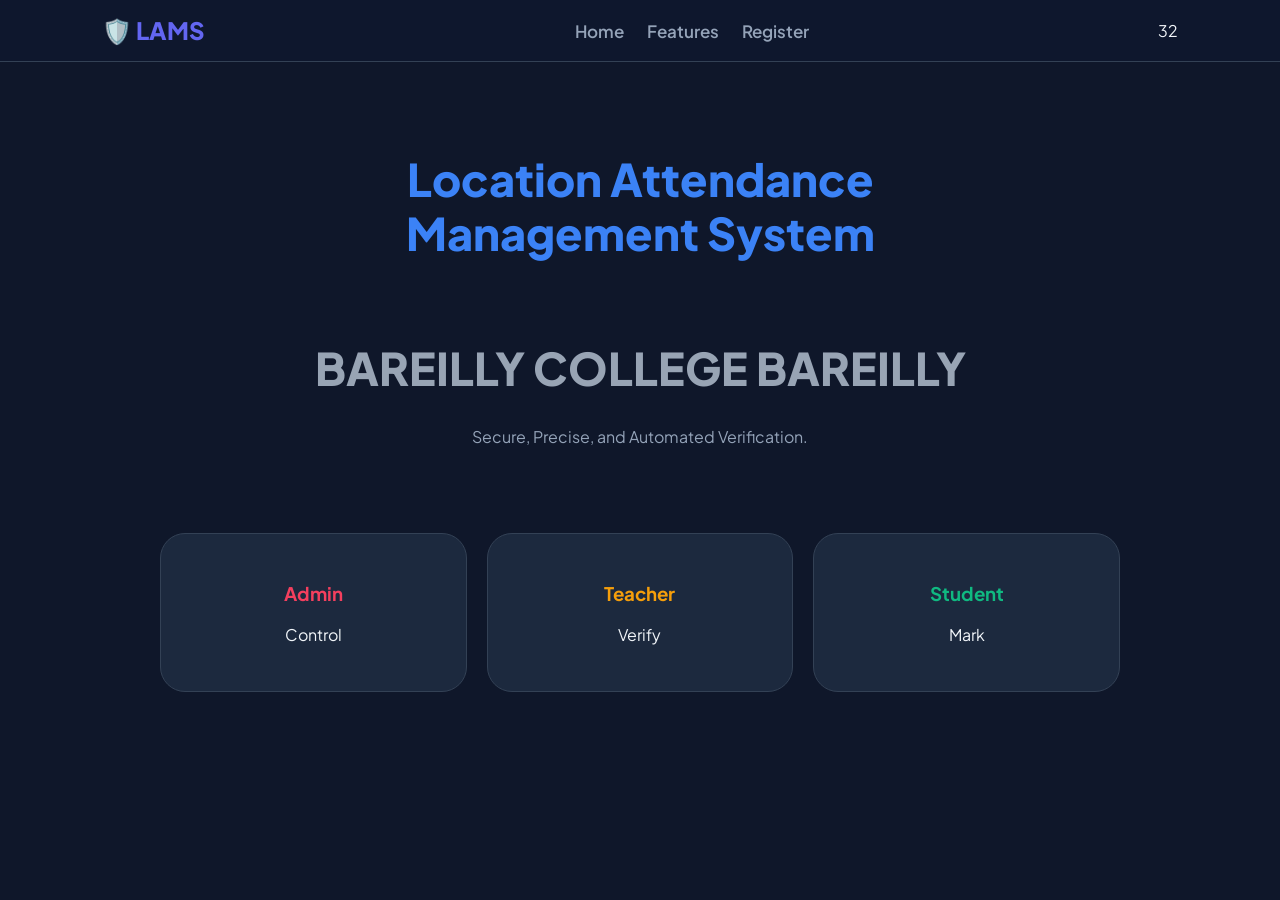
==== index.html @ 7f73e781 "update" ====
<!DOCTYPE html>
<html lang="en">

<head>
    <meta charset="UTF-8">
    <meta name="viewport" content="width=device-width, initial-scale=1.0">
    <title>LAMS</title>
    <link href="https://fonts.googleapis.com/css2?family=Plus+Jakarta+Sans:wght@400;600;800&display=swap"
        rel="stylesheet">
    <link rel="stylesheet" href="project.css">        
</head>

<body>

    <nav>
        <div class="logo1" onclick="goHome()">🛡️ LAMS </div>
        <div class="nav-links">
            <span onclick="goHome()">Home</span>
            <span onclick="showPage('features-page')">Features</span>
            <span onclick="showPage('reg-page')">Register</span>
            <span id="nav-dash" class="hidden" onclick="resumeDashboard()"
                style="color:var(--primary); font-weight:800;">[Dashboard]</span>
        </div>32
    </nav>

    <div id="landing-page">
        <div class="hero">
            <!-- <h1><span>Location Attendance</span><br>Management System</h1><br> -->
            <h1>
                <span1>Location Attendance</span><br>Management System
            </h1><br>

            <h1>
                <span2>BAREILLY COLLEGE BAREILLY</span><br>
            </h1>
            <p style="color:#94a3b8">Secure, Precise, and Automated Verification.</p>
        </div>
        <div class="container">
            <div id="role-selection" class="grid">
                <div class="card" onclick="openLogin('admin')">
                    <h3 style="color:var(--admin)">Admin</h3>
                    <p>Control</p>
                </div>
                <div class="card" onclick="openLogin('teacher')">
                    <h3 style="color:var(--teacher)">Teacher</h3>
                    <p>Verify</p>
                </div>
                <div class="card" onclick="openLogin('student')">
                    <h3 style="color:var(--student)">Student</h3>
                    <p>Mark</p>
                </div>
            </div>
            <div id="session-msg" class="hidden" style="text-align:center; margin-top:40px;">
                <button class="btn btn-p" style="max-width:300px" onclick="resumeDashboard()">Go to Dashboard</button>
                <br><button class="btn btn-s" style="max-width:150px; margin-top:15px;" onclick="logout()">Logout
                    Account</button>
            </div>
        </div>
    </div>

    <div id="features-page" class="container hidden">
        <h1 style="text-align:center">Core <span>Features</span></h1>
        <center><button class="btn btn-s" style="width:auto" onclick="goHome()">Back to Home</button></center>
    </div>

    <div class="container">
        <div id="login-page" class="hidden">
            <div
                style="max-width:400px; margin:auto; background:var(--card-bg); padding:35px; border-radius:25px; border:1px solid #334155;">
                <h2 id="login-title">Login</h2>
                <input type="email" id="l-email" placeholder="Email Address">
                <input type="password" id="l-pass" placeholder="Password">
                <button class="btn btn-p" onclick="login()">Login</button>
                <p style="text-align:center; font-size:12px; margin-top:15px; cursor:pointer; color:var(--primary)"
                    onclick="showPage('reg-page')">Don't have an account? Register Now</p>
                <button class="btn btn-s" onclick="goHome()">Back</button>
            </div>
        </div>

        <!-- <div id="reg-page" class="hidden">
            <div
                style="max-width:400px; margin:auto; background:var(--card-bg); padding:35px; border-radius:25px; border:1px solid #334155;">
                <h2>Register Account</h2>
                <input type="text" id="r-name" placeholder="Full Name">
                <input type="email" id="r-email" placeholder="Email Address">
                <input type="password" id="r-pass" placeholder="Password">
                <select id="r-role">
                    <option value="student">Student</option>
                    <option value="teacher">Teacher</option>
                    <option value="admin">Admin</option>
                </select>
                <select id="r-sem" class="hidden">
                    <option value="1">Semester 1</option>
                    <option value="2">Semester 2</option>
                    <option value="3">Semester 3</option>
                    <option value="4">Semester 4</option>
                    <option value="5">Semester 5</option>
                    <option value="6">Semester 6</option>
                </select>
                <button class="btn btn-p" onclick="register()">Create Account</button>
                <button class="btn btn-s" onclick="showPage('login-page')">Back to Login</button>
            </div>
        </div> -->
        <div id="reg-page" class="hidden">
    <div style="max-width:400px; margin:auto; background:var(--card-bg); padding:35px; border-radius:25px; border:1px solid #334155;">
        <h2>Register Account</h2>
        <input type="text" id="r-name" placeholder="Full Name">
        <input type="text" id="r-roll" placeholder="Roll Number (Students Only)"> <input type="email" id="r-email" placeholder="Email Address">
        <input type="password" id="r-pass" placeholder="Password">
        
        <select id="r-role">
            <option value="student">Student</option>
            <option value="teacher">Teacher</option>
            <option value="admin">Admin</option>
        </select>
        
        <select id="r-sem" class="hidden">
            <option value="1">Semester 1</option>
            <option value="2">Semester 2</option>
            <option value="3">Semester 3</option>
            <option value="4">Semester 4</option>
            <option value="5">Semester 5</option>
            <option value="6">Semester 6</option>
        </select>

        <div id="otp-section" class="hidden">
            <input type="text" id="r-otp" placeholder="Enter 6-Digit OTP">
        </div>

        <button id="send-otp-btn" class="btn btn-p" onclick="sendOTPRequest()">Send OTP</button>
        <button id="reg-final-btn" class="btn btn-p hidden" onclick="verifyAndRegister()">Create Account</button>
        <button class="btn btn-s" onclick="showPage('login-page')">Back to Login</button>
    </div>
</div>

        <div id="student-dashboard" class="hidden">
            <div style="display:flex; justify-content:space-between; align-items:center;">
                <h2 id="stu-name-tag"></h2>
                <button class="btn btn-s" style="width:auto" onclick="logout()">Logout</button>
            </div>
            <div id="sem-grid" class="grid" style="grid-template-columns: 1fr 1fr;"></div>
            <div id="sub-view" class="hidden">
                <button class="btn btn-s" style="width:auto" onclick="loadStudent()">← Back</button>
                <div id="sub-list" style="margin-top:20px"></div>
            </div>
            <h3 style="margin-top:40px">My Attendance Records</h3>
            <div id="stu-history"></div>
        </div>

        <div id="teacher-dashboard" class="hidden">
            <div style="display:flex; justify-content:space-between; align-items:center;">
                <h2 id="tea-name-tag">Teacher Panel</h2>
                <button class="btn btn-s" style="width:auto" onclick="logout()">Logout</button>
            </div>
            <div class="f-box" style="display:block; border-color:var(--teacher)">
                <h3>Activate Class</h3>
                <select id="t-sub"></select>
                <button class="btn btn-p" style="background:var(--teacher)" onclick="lockTeacherLoc()">Start
                    Session</button>
                <p id="t-status" style="margin-top:10px"></p>
            </div>
            <h3>Student Requests (By Semester)</h3>
            <select id="t-filter-sem" onchange="loadTeacher()">
                <option value="all">All Semesters</option>
                <option value="1">Semester 1</option>
                <option value="2">Semester 2</option>
                <option value="3">Semester 3</option>
                <option value="4">Semester 4</option>
                <option value="5">Semester 5</option>
                <option value="6">Semester 6</option>
            </select>
            <div id="teacher-list"></div>
        </div>

        <div id="admin-dashboard" class="hidden">
            <div style="display:flex; justify-content:space-between; align-items:center;">
                <h2>Admin Management</h2>
                <button class="btn btn-s" style="width:auto" onclick="logout()">Logout</button>
            </div>

            <div class="admin-flex">
                <div class="admin-col">
                    <h3 style="color:var(--teacher)">Teacher List</h3>
                    <div id="admin-teacher-list"></div>
                </div>
                <div class="admin-col">
                    <h3 style="color:var(--student)">Students (Sem-Wise)</h3>
                    <select id="admin-sem-filter" onchange="loadAdmin()">
                        <option value="1">Sem 1</option>
                        <option value="2">Sem 2</option>
                        <option value="3">Sem 3</option>
                        <option value="4">Sem 4</option>
                        <option value="5">Sem 5</option>
                        <option value="6">Sem 6</option>
                    </select>
                    <div id="admin-student-list" style="margin-top:10px"></div>
                </div>
            </div>
        </div>
    </div>
    <script src="project.js"></script>
     </body>
    </html>

    <!-- <script>
        const subjects = { 1:["Computer fundamental & programming", "Fundamental of Management", "Language and communication", "Mathematics-1", "Personal Computer Software"], 2: ["Digital Electronics","Discrete Mathematics","Mathematics-2","Programming in c","Managerial Economics"], 3: ["**[Semester 3]-","Computer oriented numerical analysis", "Computer organization", "Data structure using C", "Object Oriented Programming using C++", "Organization behaviour"], 4: ["**[Semester 4]-","Operating System", "Introduction to DBMS and SQL", "Management Information System", "Visual Basic", "System Analysis and Design"], 5: ["**[Semester 5]-","Computer Graphics And Animation", "Computer network", "Introduction to internet Programming", "Software Engineering", "Advance Computer Architecture"], 6: ["**[Semester 6]-","Multimedia concept and Application", "Artificial Intelligence", "web Technology", "Introduction to .Net"]};
        let currentAuthRole = "";

        // UI for Registration Semester
        document.getElementById('r-role').addEventListener('change', function () {
            document.getElementById('r-sem').classList.toggle('hidden', this.value !== 'student');
        });

        function showPage(id) {
            document.querySelectorAll('.container > div, #landing-page, #features-page').forEach(p => p.classList.add('hidden'));
            document.getElementById(id).classList.remove('hidden');
            updateGlobalUI();
        }

        function goHome() { showPage('landing-page'); }

        function updateGlobalUI() {
            const user = JSON.parse(localStorage.getItem('currentUser'));
            const navDash = document.getElementById('nav-dash');
            const roleSel = document.getElementById('role-selection');
            const sessionMsg = document.getElementById('session-msg');

            if (user) {
                navDash.classList.remove('hidden');
                if (!document.getElementById('landing-page').classList.contains('hidden')) {
                    roleSel.classList.add('hidden');
                    sessionMsg.classList.remove('hidden');
                }
            } else {
                navDash.classList.add('hidden');
                roleSel.classList.remove('hidden');
                sessionMsg.classList.add('hidden');
            }
        }

        function openLogin(r) { currentAuthRole = r; document.getElementById('login-title').innerText = r.toUpperCase() + " LOGIN"; showPage('login-page'); }

        function register() {
            const u = {
                name: document.getElementById('r-name').value,
                email: document.getElementById('r-email').value,
                pass: document.getElementById('r-pass').value,
                role: document.getElementById('r-role').value,
                sem: document.getElementById('r-sem').value
            };
            if (!u.name || !u.email || !u.pass) return alert("Please fill all fields!");
            let users = JSON.parse(localStorage.getItem('users') || '[]');
            users.push(u);
            localStorage.setItem('users', JSON.stringify(users));
            alert("Registration Successful!");
            showPage('login-page');
        }

        function login() {
            const email = document.getElementById('l-email').value;
            const pass = document.getElementById('l-pass').value;
            const users = JSON.parse(localStorage.getItem('users') || '[]');

            // Hardcoded admin support check as fallback or use registered ones
            const user = users.find(u => u.email === email && u.pass === pass && u.role === currentAuthRole);

            if (user) {
                localStorage.setItem('currentUser', JSON.stringify(user));
                resumeDashboard();
            } else if (email === "admin@lams.com" && pass === "admin123" && currentAuthRole === 'admin') {
                localStorage.setItem('currentUser', JSON.stringify({ name: 'Super Admin', role: 'admin' }));
                loadAdmin();
            } else {
                alert("Incorrect login details!");
            }
        }

        function resumeDashboard() {
            const user = JSON.parse(localStorage.getItem('currentUser'));
            if (user.role === 'student') loadStudent();
            else if (user.role === 'teacher') loadTeacher();
            else loadAdmin();
        }

        function logout() { localStorage.removeItem('currentUser'); location.reload(); }

        function loadStudent() {
            showPage('student-dashboard');
            const user = JSON.parse(localStorage.getItem('currentUser'));
            document.getElementById('stu-name-tag').innerText = "Student: " + user.name ;
            const grid = document.getElementById('sem-grid');
            grid.innerHTML = ""; grid.classList.remove('hidden');
            document.getElementById('sub-view').classList.add('hidden');
            for (let i = 1; i <= 6; i++) grid.innerHTML += `<div class="card" onclick="openSubs(${i})">Semester ${i}</div>`;
            updateStudentHistory();
        }

        function openSubs(s) {
            document.getElementById('sem-grid').classList.add('hidden');
            document.getElementById('sub-view').classList.remove('hidden');
            const list = document.getElementById('sub-list');
            const activeLocs = JSON.parse(localStorage.getItem('active_locs') || '{}');
            const atts = JSON.parse(localStorage.getItem('att_data') || '[]');
            const user = JSON.parse(localStorage.getItem('currentUser'));

            list.innerHTML = `<h3>Available Subjects (Sem ${s})</h3>`;
            subjects[s].forEach(sub => {
                const last = atts.findLast(a => a.name === user.name && a.sub === sub);
                const isLocked = last && (Date.now() - last.ts < 20 * 60 * 60 * 1000);

                let statusText = !activeLocs[sub] ? `<span style="color:red">Inactive</span>` :
                    isLocked ? `<span style="color:var(--teacher)">Locked (20h)</span>` :
                        `<button class="btn btn-p" style="width:auto; margin:0" onclick="markAttendance('${sub}', ${s})">Mark Now</button>`;
                list.innerHTML += `<div class="list-item"><span>${sub}</span> ${statusText}</div>`;
            });
        }

        function markAttendance(sub, sem) {
            const target = JSON.parse(localStorage.getItem('active_locs'))[sub];
            const user = JSON.parse(localStorage.getItem('currentUser'));
            navigator.geolocation.getCurrentPosition(pos => {
                const dist = calcDist(pos.coords.latitude, pos.coords.longitude, target.lat, target.lng);
                if (dist < 100) {
                    let data = JSON.parse(localStorage.getItem('att_data') || '[]');
                    data.push({ name: user.name, sem: sem, sub, status: 'Pending', ts: Date.now(), dt: new Date().toLocaleString() });
                    localStorage.setItem('att_data', JSON.stringify(data));
                    alert("Attendance request sent!"); loadStudent();
                } else alert("Too far! You are " + Math.round(dist) + "m away.");
            });
        }

        function updateStudentHistory() {
            const user = JSON.parse(localStorage.getItem('currentUser'));
            const atts = JSON.parse(localStorage.getItem('att_data') || '[]');
            const mine = atts.filter(a => a.name === user.name);
            document.getElementById('stu-history').innerHTML = mine.reverse().map(a => `
                <div class="list-item"><span>${a.sub}<br><small>${a.dt}</small></span><b>${a.status}</b></div>
            `).join('') || "No records yet.";
        }

        function loadTeacher() {
            showPage('teacher-dashboard');
            const sel = document.getElementById('t-sub');
            const filterSem = document.getElementById('t-filter-sem').value;
            sel.innerHTML = Object.values(subjects).flat().map(s => `<option value="${s}">${s}</option>`).join('');

            const reqs = JSON.parse(localStorage.getItem('att_data') || '[]');
            document.getElementById('teacher-list').innerHTML = reqs.map((r, i) => {
                if (r.status === 'Pending' && (filterSem === 'all' || r.sem == filterSem)) {
                    return `<div class="list-item"><span>${r.name} (Sem ${r.sem}) - ${r.sub}</span><button class="btn btn-p" style="width:auto" onclick="verifyAttendance(${i})">Verify</button></div>`;
                }
                return '';
            }).join('') || "No matching pending requests.";
        }

        function verifyAttendance(i) {
            let data = JSON.parse(localStorage.getItem('att_data'));
            data[i].status = 'Verified';
            localStorage.setItem('att_data', JSON.stringify(data));
            loadTeacher();
        }

        function lockTeacherLoc() {
            const sub = document.getElementById('t-sub').value;
            navigator.geolocation.getCurrentPosition(pos => {
                let locs = JSON.parse(localStorage.getItem('active_locs') || '{}');
                locs[sub] = { lat: pos.coords.latitude, lng: pos.coords.longitude };
                localStorage.setItem('active_locs', JSON.stringify(locs));
                document.getElementById('t-status').innerText = sub + " session ACTIVE! ✅";
            });
        }

        function loadAdmin() {
            showPage('admin-dashboard');
            const users = JSON.parse(localStorage.getItem('users') || '[]');
            const semFilter = document.getElementById('admin-sem-filter').value;

            // Teacher List Column
            const teachers = users.filter(u => u.role === 'teacher');
            document.getElementById('admin-teacher-list').innerHTML = teachers.map(t =>
                `<div class="list-item"><span>${t.name}</span></div>`
            ).join('') || "No Teachers Registered";

            // Student List Column
            const students = users.filter(u => u.role === 'student' && u.sem == semFilter);
            document.getElementById('admin-student-list').innerHTML = students.map(s =>
                `<div class="list-item"><span>${s.name}</span><small>Sem ${s.sem}</small></div>`
            ).join('') || "No Students in this Semester";
        }

        function calcDist(l1, n1, l2, n2) {
            const R = 6371e3;
            const dL = (l2 - l1) * Math.PI / 180; const dN = (n2 - n1) * Math.PI / 180;
            const a = Math.sin(dL / 2) ** 2 + Math.cos(l1 * Math.PI / 180) * Math.cos(l2 * Math.PI / 180) * Math.sin(dN / 2) ** 2;
            return R * (2 * Math.atan2(Math.sqrt(a), Math.sqrt(1 - a)));
        }

        window.onload = updateGlobalUI;
    </script>
</body>

</html> -->
---- project.css ----
:root {
            --primary: #6366f1;
            --student: #10b981;
            --teacher: #f59e0b;
            --admin: #f43f5e;
            --bg: #0f172a;
            --card-bg: #1c293e;
        }

        * {
            box-sizing: border-box;
            transition: 0.3s;
            font-family: 'Plus Jakarta Sans', sans-serif;
        }

        body {
            background: var(--bg);
            margin: 0;
            color: #f1f5f9;
            overflow-x: hidden;
        }

        .hidden {
            display: none !important;
        }

        /* Navbar */
        nav {
            display: flex;
            justify-content: space-between;
            align-items: center;
            padding: 15px 8%;
            background: rgba(15, 24, 46, 0.95);
            backdrop-filter: blur(12px);
            position: sticky;
            top: 0;
            z-index: 1000;
            border-bottom: 1px solid #334155;
        }

        .logo1 {
            font-size: 24px;
            font-weight: 800;
            color: var(--primary);
            cursor: pointer;
        }

        .nav-links span {
            margin-left: 20px;
            font-size: 17px;
            font-weight: 600;
            cursor: pointer;
            color: #94a3b8;
        }

        .nav-links span:hover {
            color: white;
        }

        .hero {
            padding: 60px 8% 20px;
            text-align: center;
        }

        .hero h1 {
            font-size: 45px;
            font-weight: 800;
            line-height: 1.2;
        }

        .hero span1 {
            /* color: var(--primary); */
            color: #3B82F6;
        }

        .hero span2 {
            color: #98a4b4;
        }

        .container {
            max-width: 1000px;
            margin: auto;
            padding: 20px;
        }

        .f-box {
            background: var(--card-bg);
            padding: 25px;
            border-radius: 20px;
            border: 1px solid #334155;
            margin-bottom: 20px;
            display: flex;
            align-items: center;
            gap: 20px;
            border-left: 6px solid var(--primary);
            text-align: left;
        }

        .grid {
            display: grid;
            grid-template-columns: repeat(3, 1fr);
            gap: 20px;
            margin-top: 30px;
        }

        .card {
            background: var(--card-bg);
            padding: 30px;
            border-radius: 25px;
            text-align: center;
            border: 1px solid #334155;
            cursor: pointer;
        }

        .card:hover {
            transform: translateY(-8px);
            border-color: var(--primary);
        }

        .btn {
            padding: 12px 25px;
            border: none;
            border-radius: 12px;
            font-weight: 700;
            cursor: pointer;
            color: white;
            margin-top: 10px;
            display: inline-block;
        }

        .btn-p {
            background: var(--primary);
            width: 100%;
        }

        .btn-s {
            background: #475569;
            width: 100%;
        }

        input,
        select {
            width: 100%;
            padding: 12px;
            margin: 10px 0;
            background: #0f172a;
            border: 1px solid #334155;
            border-radius: 10px;
            color: white;
        }

        .list-item {
            background: #1e293b;
            padding: 15px 20px;
            border-radius: 12px;
            margin-bottom: 10px;
            display: flex;
            justify-content: space-between;
            align-items: center;
            border: 1px solid #334155;
        }

        /* Admin Dashboard Columns */
        .admin-flex {
            display: flex;
            gap: 20px;
            margin-top: 20px;
        }

        .admin-col {
            flex: 1;
            background: rgba(30, 41, 59, 0.5);
            padding: 15px;
            border-radius: 15px;
            border: 1px solid #334155;
        }
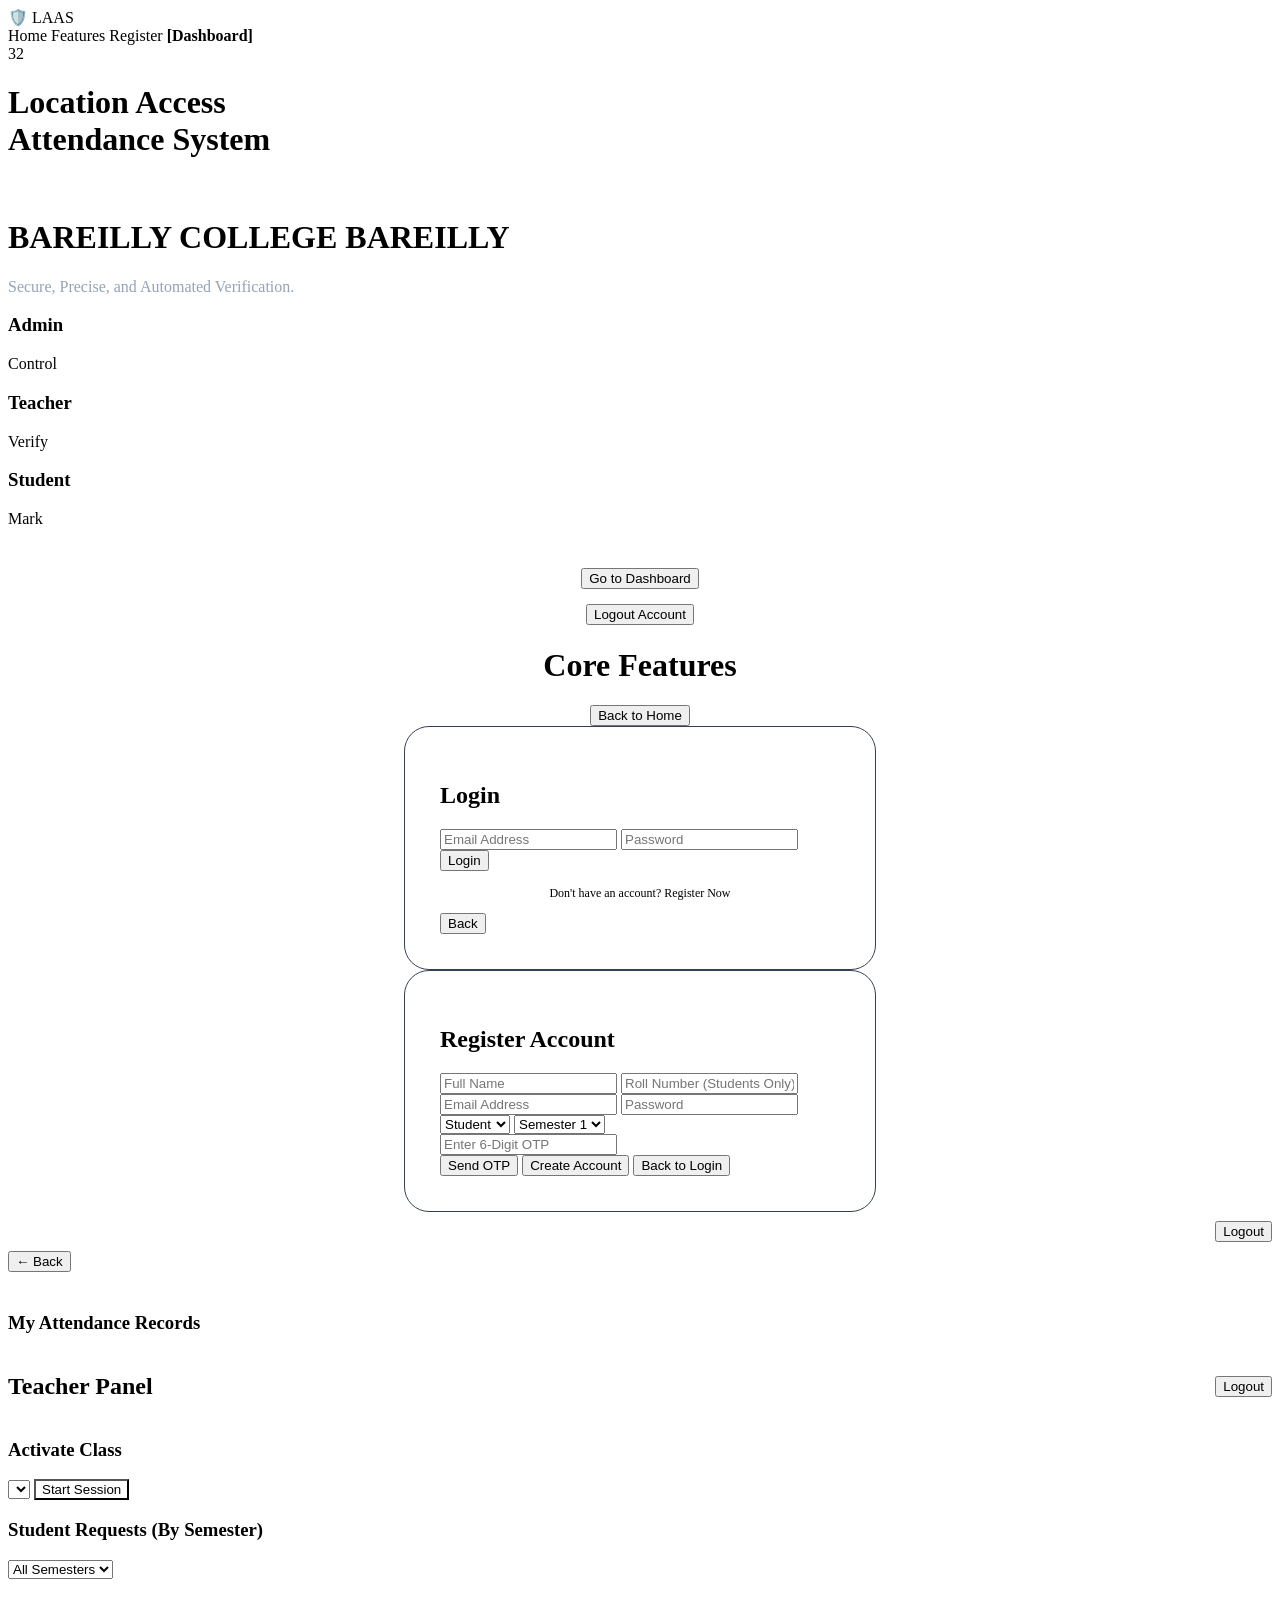
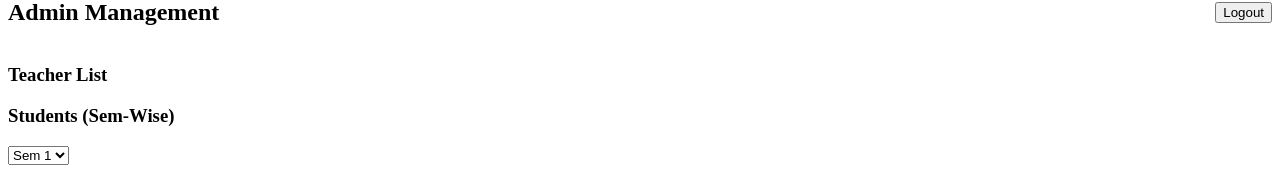
==== commit b88288eb: "updated" ====
--- a/index.html
+++ b/index.html
@@ -4,7 +4,7 @@
 <head>
     <meta charset="UTF-8">
     <meta name="viewport" content="width=device-width, initial-scale=1.0">
-    <title>LAMS</title>
+    <title>LAAS - Location Access Attendance System</title>
     <link href="https://fonts.googleapis.com/css2?family=Plus+Jakarta+Sans:wght@400;600;800&display=swap"
         rel="stylesheet">
     <link rel="stylesheet" href="project.css">        
@@ -13,7 +13,7 @@
 <body>
 
     <nav>
-        <div class="logo1" onclick="goHome()">🛡️ LAMS </div>
+        <div class="logo1" onclick="goHome()">🛡️ LAAS </div>
         <div class="nav-links">
             <span onclick="goHome()">Home</span>
             <span onclick="showPage('features-page')">Features</span>
@@ -25,9 +25,9 @@
 
     <div id="landing-page">
         <div class="hero">
-            <!-- <h1><span>Location Attendance</span><br>Management System</h1><br> -->
+            <!-- <h1><span>Location Access</span><br>Attendance System</h1><br> -->
             <h1>
-                <span1>Location Attendance</span><br>Management System
+                <span1>Location Access</span><br>Attendance System
             </h1><br>
 
             <h1>
@@ -267,7 +267,7 @@
             if (user) {
                 localStorage.setItem('currentUser', JSON.stringify(user));
                 resumeDashboard();
-            } else if (email === "admin@lams.com" && pass === "admin123" && currentAuthRole === 'admin') {
+            } else if (email === "admin@laas.com" && pass === "admin123" && currentAuthRole === 'admin') {
                 localStorage.setItem('currentUser', JSON.stringify({ name: 'Super Admin', role: 'admin' }));
                 loadAdmin();
             } else {
@@ -399,4 +399,4 @@
     </script>
 </body>
 
-</html> -->+</html> -->
